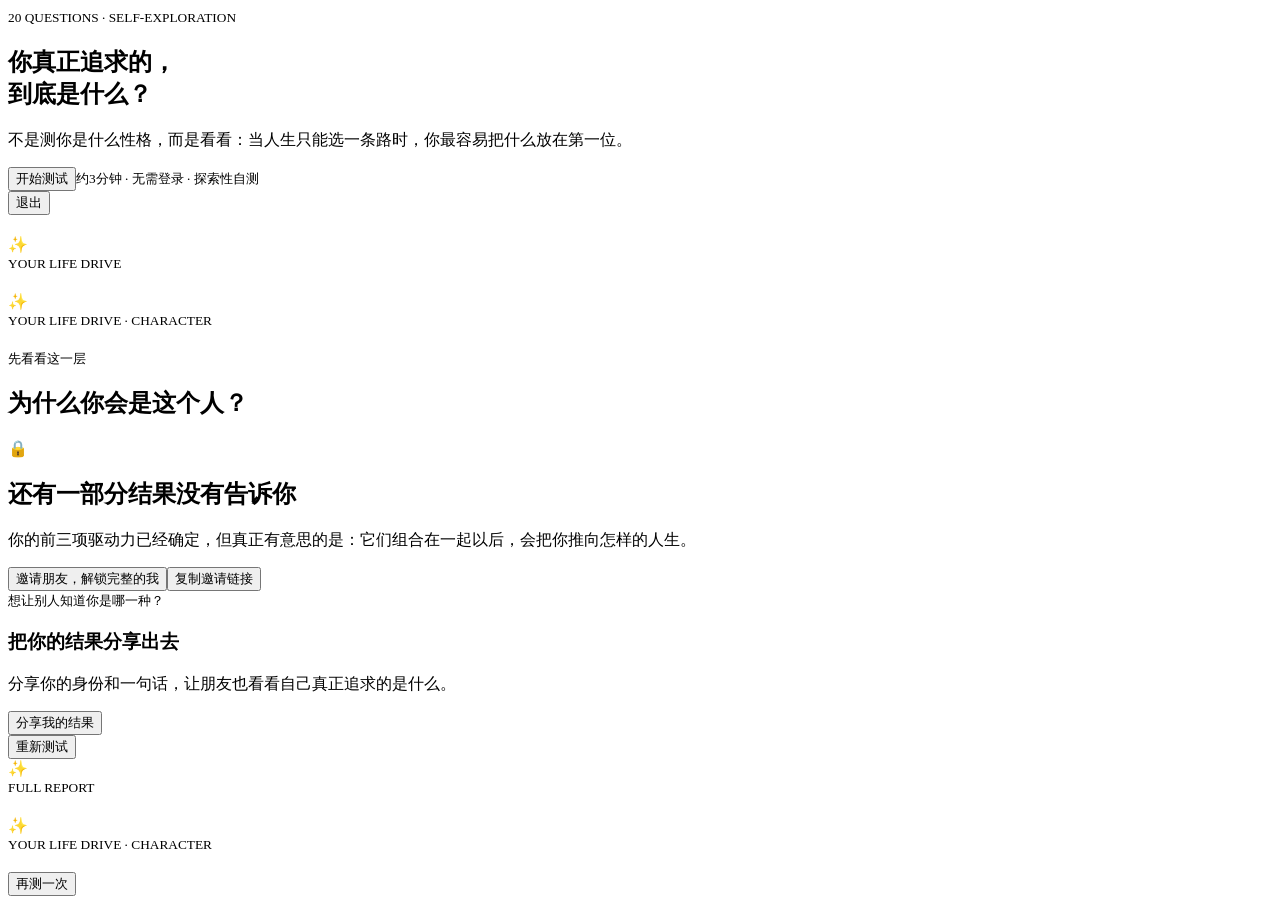
==== public/index.html @ e6f78c9f "upgrade to v5" ====
<!doctype html><html lang="zh-CN"><meta charset="utf-8"><meta name="viewport" content="width=device-width,initial-scale=1"><title>你真正追求的是什么？</title><link rel="stylesheet" href="/styles.css"><main>
<section id="home" class="screen on"><div class="hero"><small>20 QUESTIONS · SELF-EXPLORATION</small><h1>你真正追求的，<br>到底是什么？</h1><p>不是测你是什么性格，而是看看：当人生只能选一条路时，你最容易把什么放在第一位。</p><button id="start">开始测试</button><small>约3分钟 · 无需登录 · 探索性自测</small></div></section>
<section id="quiz" class="screen"><div class="top"><button id="quit">退出</button><span id="pg"></span></div><div class="bar"><i id="bar"></i></div><article><small id="qn"></small><h2 id="q"></h2><div id="opts"></div></article></section>
<section id="result" class="screen"><div class="hero resultHero"><div class="resultIcon" id="comboIcon">✨</div><small>YOUR LIFE DRIVE</small><h1 id="combo"></h1><p class="tagline" id="tagline"></p><div class="formula" id="shareLine"></div></div><article class="characterCard"><div class="characterArt" id="characterArt"><div class="characterFallback" id="characterFallback">✨</div></div><div class="characterInfo"><small>YOUR LIFE DRIVE · CHARACTER</small><h2 id="characterName"></h2><p id="characterDesc"></p></div></article><article class="insight"><small>先看看这一层</small><h2>为什么你会是这个人？</h2><p id="freeCore"></p><p class="tension" id="freeTension"></p></article><div id="dims"></div><article class="locked" id="lockCard"><div class="lockmark">🔒</div><h2 id="lockTitle">还有一部分结果没有告诉你</h2><p id="lockText">你的前三项驱动力已经确定，但真正有意思的是：它们组合在一起以后，会把你推向怎样的人生。</p><button id="invite">邀请朋友，解锁完整的我</button><button id="copy">复制邀请链接</button><small id="status"></small></article><article class="shareCard"><small>想让别人知道你是哪一种？</small><h3 id="shareCardTitle">把你的结果分享出去</h3><p id="shareCardText">分享你的身份和一句话，让朋友也看看自己真正追求的是什么。</p><button id="shareResult">分享我的结果</button></article><button class="link" id="restart">重新测试</button></section>
<section id="full" class="screen"><div class="hero resultHero"><div class="resultIcon" id="fullIcon">✨</div><small>FULL REPORT</small><h1 id="fullcombo"></h1><p class="tagline" id="fullTagline"></p></div><article class="characterCard"><div class="characterArt" id="fullCharacterArt"><div class="characterFallback" id="fullCharacterFallback">✨</div></div><div class="characterInfo"><small>YOUR LIFE DRIVE · CHARACTER</small><h2 id="fullCharacterName"></h2><p id="fullCharacterDesc"></p></div></article><div id="fullbody"></div><button id="again">再测一次</button></section>
</main><script src="/questions.js?v=5"></script><script src="/scoring.js?v=5"></script><script src="/characters.js?v=5"></script><script src="/app.js?v=5"></script></html>
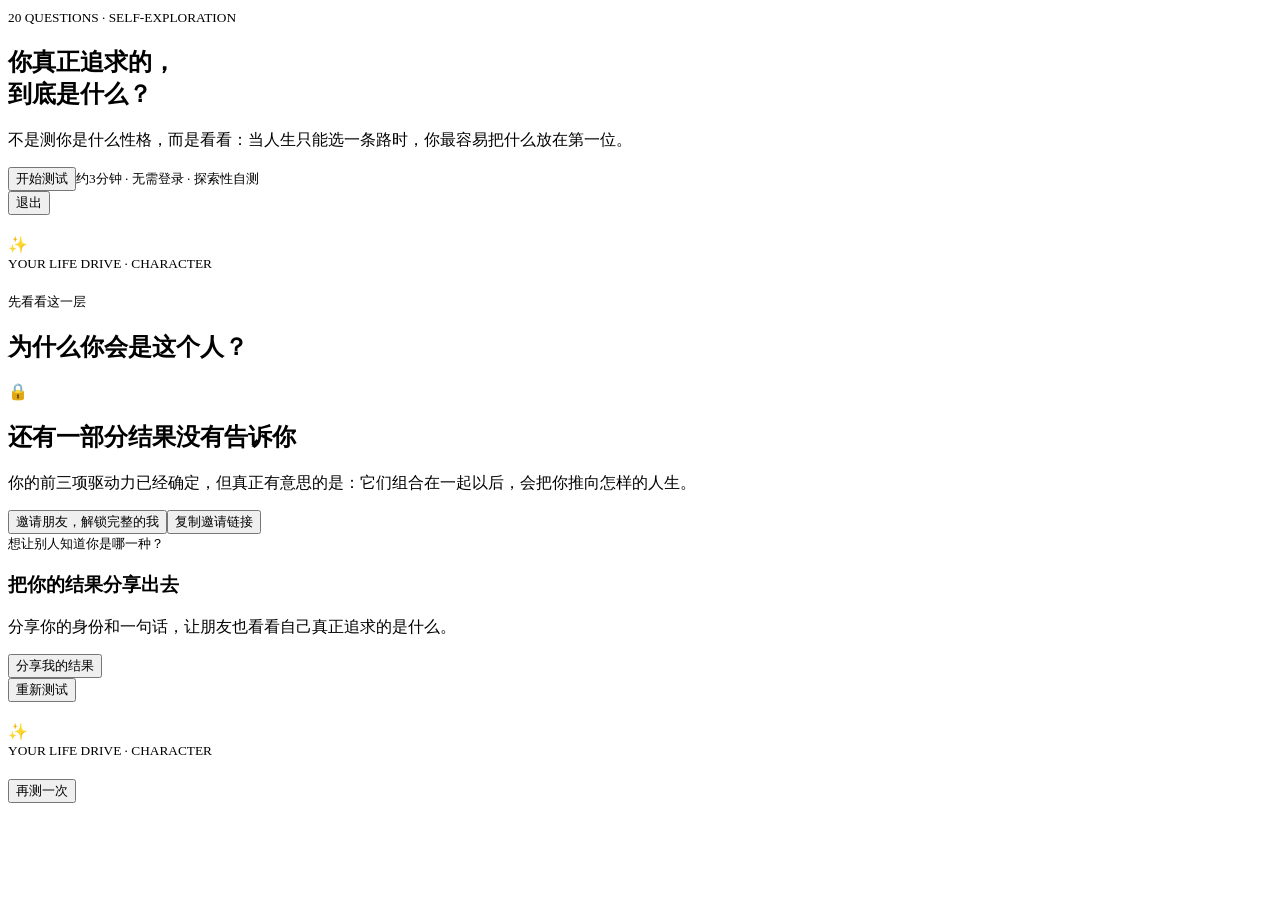
==== commit 0c1aa1f9: "fix: clean result page header" ====
--- a/public/index.html
+++ b/public/index.html
@@ -1,6 +1,6 @@
 <!doctype html><html lang="zh-CN"><meta charset="utf-8"><meta name="viewport" content="width=device-width,initial-scale=1"><title>你真正追求的是什么？</title><link rel="stylesheet" href="/styles.css"><main>
 <section id="home" class="screen on"><div class="hero"><small>20 QUESTIONS · SELF-EXPLORATION</small><h1>你真正追求的，<br>到底是什么？</h1><p>不是测你是什么性格，而是看看：当人生只能选一条路时，你最容易把什么放在第一位。</p><button id="start">开始测试</button><small>约3分钟 · 无需登录 · 探索性自测</small></div></section>
 <section id="quiz" class="screen"><div class="top"><button id="quit">退出</button><span id="pg"></span></div><div class="bar"><i id="bar"></i></div><article><small id="qn"></small><h2 id="q"></h2><div id="opts"></div></article></section>
-<section id="result" class="screen"><div class="hero resultHero"><div class="resultIcon" id="comboIcon">✨</div><small>YOUR LIFE DRIVE</small><h1 id="combo"></h1><p class="tagline" id="tagline"></p><div class="formula" id="shareLine"></div></div><article class="characterCard"><div class="characterArt" id="characterArt"><div class="characterFallback" id="characterFallback">✨</div></div><div class="characterInfo"><small>YOUR LIFE DRIVE · CHARACTER</small><h2 id="characterName"></h2><p id="characterDesc"></p></div></article><article class="insight"><small>先看看这一层</small><h2>为什么你会是这个人？</h2><p id="freeCore"></p><p class="tension" id="freeTension"></p></article><div id="dims"></div><article class="locked" id="lockCard"><div class="lockmark">🔒</div><h2 id="lockTitle">还有一部分结果没有告诉你</h2><p id="lockText">你的前三项驱动力已经确定，但真正有意思的是：它们组合在一起以后，会把你推向怎样的人生。</p><button id="invite">邀请朋友，解锁完整的我</button><button id="copy">复制邀请链接</button><small id="status"></small></article><article class="shareCard"><small>想让别人知道你是哪一种？</small><h3 id="shareCardTitle">把你的结果分享出去</h3><p id="shareCardText">分享你的身份和一句话，让朋友也看看自己真正追求的是什么。</p><button id="shareResult">分享我的结果</button></article><button class="link" id="restart">重新测试</button></section>
-<section id="full" class="screen"><div class="hero resultHero"><div class="resultIcon" id="fullIcon">✨</div><small>FULL REPORT</small><h1 id="fullcombo"></h1><p class="tagline" id="fullTagline"></p></div><article class="characterCard"><div class="characterArt" id="fullCharacterArt"><div class="characterFallback" id="fullCharacterFallback">✨</div></div><div class="characterInfo"><small>YOUR LIFE DRIVE · CHARACTER</small><h2 id="fullCharacterName"></h2><p id="fullCharacterDesc"></p></div></article><div id="fullbody"></div><button id="again">再测一次</button></section>
-</main><script src="/questions.js?v=5"></script><script src="/scoring.js?v=5"></script><script src="/characters.js?v=5"></script><script src="/app.js?v=5"></script></html>
+<section id="result" class="screen"><div class="hero resultHero"><h1 id="combo"></h1><p class="tagline" id="tagline"></p><div class="formula" id="shareLine"></div></div><article class="characterCard"><div class="characterArt" id="characterArt"><div class="characterFallback" id="characterFallback">✨</div></div><div class="characterInfo"><small>YOUR LIFE DRIVE · CHARACTER</small><h2 id="characterName"></h2><p id="characterDesc"></p></div></article><article class="insight"><small>先看看这一层</small><h2>为什么你会是这个人？</h2><p id="freeCore"></p><p class="tension" id="freeTension"></p></article><div id="dims"></div><article class="locked" id="lockCard"><div class="lockmark">🔒</div><h2 id="lockTitle">还有一部分结果没有告诉你</h2><p id="lockText">你的前三项驱动力已经确定，但真正有意思的是：它们组合在一起以后，会把你推向怎样的人生。</p><button id="invite">邀请朋友，解锁完整的我</button><button id="copy">复制邀请链接</button><small id="status"></small></article><article class="shareCard"><small>想让别人知道你是哪一种？</small><h3 id="shareCardTitle">把你的结果分享出去</h3><p id="shareCardText">分享你的身份和一句话，让朋友也看看自己真正追求的是什么。</p><button id="shareResult">分享我的结果</button></article><button class="link" id="restart">重新测试</button></section>
+<section id="full" class="screen"><div class="hero resultHero"><h1 id="fullcombo"></h1><p class="tagline" id="fullTagline"></p></div><article class="characterCard"><div class="characterArt" id="fullCharacterArt"><div class="characterFallback" id="fullCharacterFallback">✨</div></div><div class="characterInfo"><small>YOUR LIFE DRIVE · CHARACTER</small><h2 id="fullCharacterName"></h2><p id="fullCharacterDesc"></p></div></article><div id="fullbody"></div><button id="again">再测一次</button></section>
+</main><script src="/questions.js?v=11"></script><script src="/scoring.js?v=11"></script><script src="/characters.js?v=11"></script><script src="/app.js?v=11"></script></html>
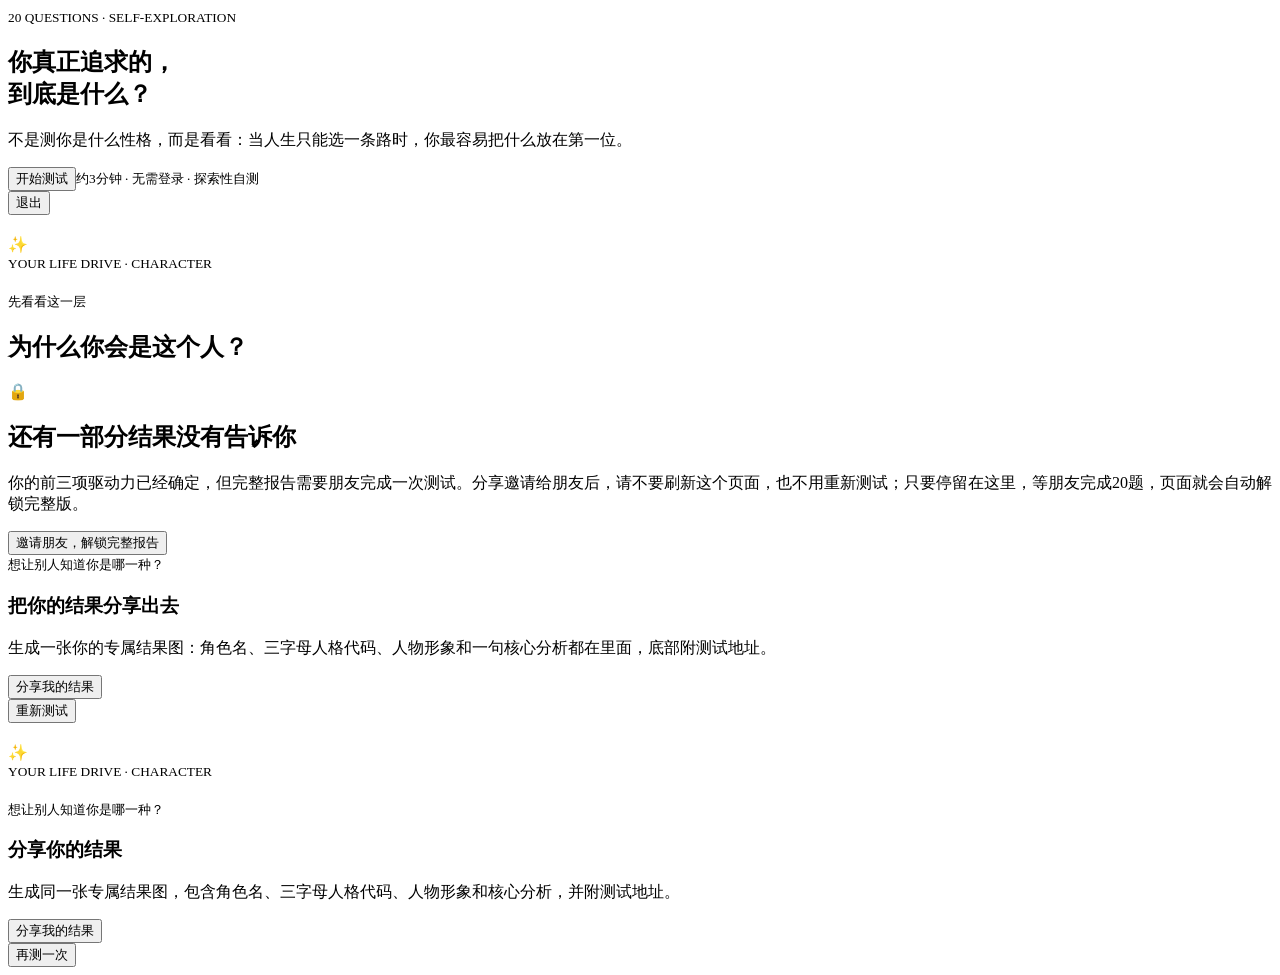
==== commit 6beadc0c: "feat: share result image" ====
--- a/public/index.html
+++ b/public/index.html
@@ -1,6 +1,6 @@
 <!doctype html><html lang="zh-CN"><meta charset="utf-8"><meta name="viewport" content="width=device-width,initial-scale=1"><title>你真正追求的是什么？</title><link rel="stylesheet" href="/styles.css"><main>
 <section id="home" class="screen on"><div class="hero"><small>20 QUESTIONS · SELF-EXPLORATION</small><h1>你真正追求的，<br>到底是什么？</h1><p>不是测你是什么性格，而是看看：当人生只能选一条路时，你最容易把什么放在第一位。</p><button id="start">开始测试</button><small>约3分钟 · 无需登录 · 探索性自测</small></div></section>
 <section id="quiz" class="screen"><div class="top"><button id="quit">退出</button><span id="pg"></span></div><div class="bar"><i id="bar"></i></div><article><small id="qn"></small><h2 id="q"></h2><div id="opts"></div></article></section>
-<section id="result" class="screen"><div class="hero resultHero"><h1 id="combo"></h1><p class="tagline" id="tagline"></p><div class="formula" id="shareLine"></div></div><article class="characterCard"><div class="characterArt" id="characterArt"><div class="characterFallback" id="characterFallback">✨</div></div><div class="characterInfo"><small>YOUR LIFE DRIVE · CHARACTER</small><h2 id="characterName"></h2><p id="characterDesc"></p></div></article><article class="insight"><small>先看看这一层</small><h2>为什么你会是这个人？</h2><p id="freeCore"></p><p class="tension" id="freeTension"></p></article><div id="dims"></div><article class="locked" id="lockCard"><div class="lockmark">🔒</div><h2 id="lockTitle">还有一部分结果没有告诉你</h2><p id="lockText">你的前三项驱动力已经确定，但真正有意思的是：它们组合在一起以后，会把你推向怎样的人生。</p><button id="invite">邀请朋友，解锁完整的我</button><button id="copy">复制邀请链接</button><small id="status"></small></article><article class="shareCard"><small>想让别人知道你是哪一种？</small><h3 id="shareCardTitle">把你的结果分享出去</h3><p id="shareCardText">分享你的身份和一句话，让朋友也看看自己真正追求的是什么。</p><button id="shareResult">分享我的结果</button></article><button class="link" id="restart">重新测试</button></section>
-<section id="full" class="screen"><div class="hero resultHero"><h1 id="fullcombo"></h1><p class="tagline" id="fullTagline"></p></div><article class="characterCard"><div class="characterArt" id="fullCharacterArt"><div class="characterFallback" id="fullCharacterFallback">✨</div></div><div class="characterInfo"><small>YOUR LIFE DRIVE · CHARACTER</small><h2 id="fullCharacterName"></h2><p id="fullCharacterDesc"></p></div></article><div id="fullbody"></div><button id="again">再测一次</button></section>
-</main><script src="/questions.js?v=11"></script><script src="/scoring.js?v=11"></script><script src="/characters.js?v=11"></script><script src="/app.js?v=11"></script></html>
+<section id="result" class="screen"><div class="hero resultHero"><h1 id="combo"></h1><p class="tagline" id="tagline"></p><div class="formula" id="shareLine"></div></div><article class="characterCard"><div class="characterArt" id="characterArt"><div class="characterFallback" id="characterFallback">✨</div></div><div class="characterInfo"><small>YOUR LIFE DRIVE · CHARACTER</small><h2 id="characterName"></h2><p id="characterDesc"></p></div></article><article class="insight"><small>先看看这一层</small><h2>为什么你会是这个人？</h2><p id="freeCore"></p><p class="tension" id="freeTension"></p></article><div id="dims"></div><article class="locked" id="lockCard"><div class="lockmark">🔒</div><h2 id="lockTitle">还有一部分结果没有告诉你</h2><p id="lockText">你的前三项驱动力已经确定，但完整报告需要朋友完成一次测试。分享邀请给朋友后，请不要刷新这个页面，也不用重新测试；只要停留在这里，等朋友完成20题，页面就会自动解锁完整版。</p><button id="invite">邀请朋友，解锁完整报告</button><small id="status"></small></article><article class="shareCard"><small>想让别人知道你是哪一种？</small><h3 id="shareCardTitle">把你的结果分享出去</h3><p id="shareCardText">生成一张你的专属结果图：角色名、三字母人格代码、人物形象和一句核心分析都在里面，底部附测试地址。</p><button id="shareResult">分享我的结果</button><small id="shareStatus"></small></article><button class="link" id="restart">重新测试</button></section>
+<section id="full" class="screen"><div class="hero resultHero"><h1 id="fullcombo"></h1><p class="tagline" id="fullTagline"></p></div><article class="characterCard"><div class="characterArt" id="fullCharacterArt"><div class="characterFallback" id="fullCharacterFallback">✨</div></div><div class="characterInfo"><small>YOUR LIFE DRIVE · CHARACTER</small><h2 id="fullCharacterName"></h2><p id="fullCharacterDesc"></p></div></article><div id="fullbody"></div><article class="shareCard"><small>想让别人知道你是哪一种？</small><h3>分享你的结果</h3><p>生成同一张专属结果图，包含角色名、三字母人格代码、人物形象和核心分析，并附测试地址。</p><button id="shareFullResult">分享我的结果</button><small id="fullShareStatus"></small></article><button id="again">再测一次</button></section>
+</main><script src="/questions.js?v=12"></script><script src="/scoring.js?v=12"></script><script src="/characters.js?v=12"></script><script src="/app.js?v=12"></script></html>
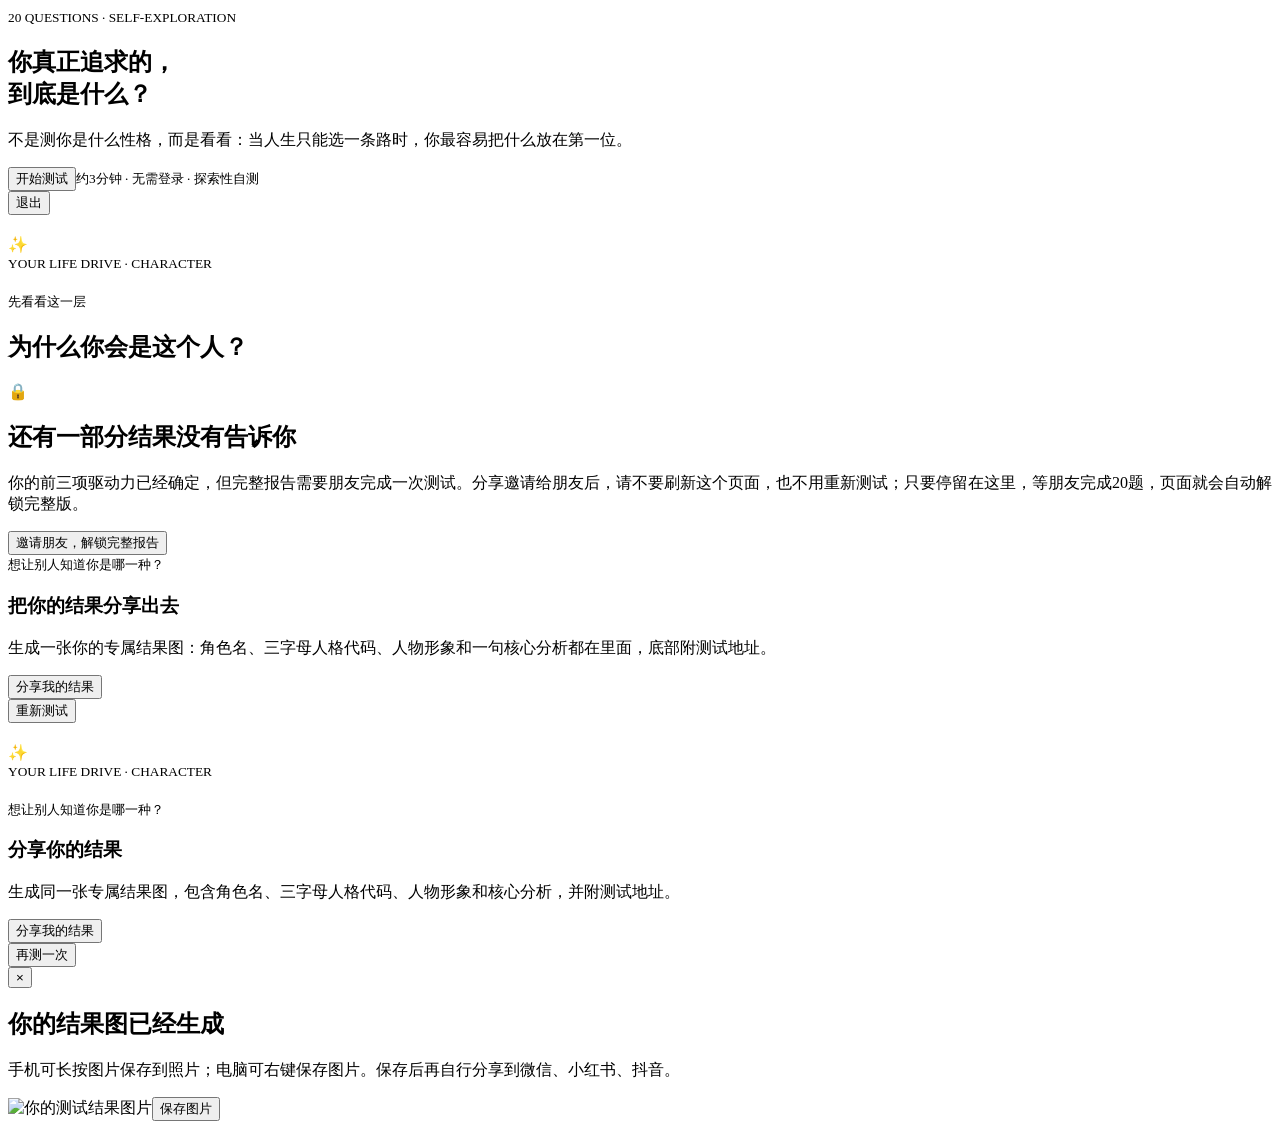
==== commit 665e19a1: "fix: improve mobile sharing flow" ====
--- a/public/index.html
+++ b/public/index.html
@@ -3,4 +3,4 @@
 <section id="quiz" class="screen"><div class="top"><button id="quit">退出</button><span id="pg"></span></div><div class="bar"><i id="bar"></i></div><article><small id="qn"></small><h2 id="q"></h2><div id="opts"></div></article></section>
 <section id="result" class="screen"><div class="hero resultHero"><h1 id="combo"></h1><p class="tagline" id="tagline"></p><div class="formula" id="shareLine"></div></div><article class="characterCard"><div class="characterArt" id="characterArt"><div class="characterFallback" id="characterFallback">✨</div></div><div class="characterInfo"><small>YOUR LIFE DRIVE · CHARACTER</small><h2 id="characterName"></h2><p id="characterDesc"></p></div></article><article class="insight"><small>先看看这一层</small><h2>为什么你会是这个人？</h2><p id="freeCore"></p><p class="tension" id="freeTension"></p></article><div id="dims"></div><article class="locked" id="lockCard"><div class="lockmark">🔒</div><h2 id="lockTitle">还有一部分结果没有告诉你</h2><p id="lockText">你的前三项驱动力已经确定，但完整报告需要朋友完成一次测试。分享邀请给朋友后，请不要刷新这个页面，也不用重新测试；只要停留在这里，等朋友完成20题，页面就会自动解锁完整版。</p><button id="invite">邀请朋友，解锁完整报告</button><small id="status"></small></article><article class="shareCard"><small>想让别人知道你是哪一种？</small><h3 id="shareCardTitle">把你的结果分享出去</h3><p id="shareCardText">生成一张你的专属结果图：角色名、三字母人格代码、人物形象和一句核心分析都在里面，底部附测试地址。</p><button id="shareResult">分享我的结果</button><small id="shareStatus"></small></article><button class="link" id="restart">重新测试</button></section>
 <section id="full" class="screen"><div class="hero resultHero"><h1 id="fullcombo"></h1><p class="tagline" id="fullTagline"></p></div><article class="characterCard"><div class="characterArt" id="fullCharacterArt"><div class="characterFallback" id="fullCharacterFallback">✨</div></div><div class="characterInfo"><small>YOUR LIFE DRIVE · CHARACTER</small><h2 id="fullCharacterName"></h2><p id="fullCharacterDesc"></p></div></article><div id="fullbody"></div><article class="shareCard"><small>想让别人知道你是哪一种？</small><h3>分享你的结果</h3><p>生成同一张专属结果图，包含角色名、三字母人格代码、人物形象和核心分析，并附测试地址。</p><button id="shareFullResult">分享我的结果</button><small id="fullShareStatus"></small></article><button id="again">再测一次</button></section>
-</main><script src="/questions.js?v=12"></script><script src="/scoring.js?v=12"></script><script src="/characters.js?v=12"></script><script src="/app.js?v=12"></script></html>
+<div id="shareImageModal" class="shareModal" aria-hidden="true"><div id="shareModalBackdrop" class="shareModalBackdrop"></div><div class="shareModalPanel" role="dialog" aria-modal="true" aria-labelledby="shareModalTitle"><button id="closeShareModal" class="shareModalClose" aria-label="关闭">×</button><h2 id="shareModalTitle">你的结果图已经生成</h2><p class="shareModalText">手机可长按图片保存到照片；电脑可右键保存图片。保存后再自行分享到微信、小红书、抖音。</p><img id="sharePreviewImage" class="sharePreviewImage" alt="你的测试结果图片"><button id="saveShareImage" class="shareModalSave">保存图片</button><small id="shareModalHint" class="shareModalHint"></small></div></div></main><script src="/questions.js?v=13"></script><script src="/scoring.js?v=13"></script><script src="/characters.js?v=13"></script><script src="/app.js?v=13"></script></html>
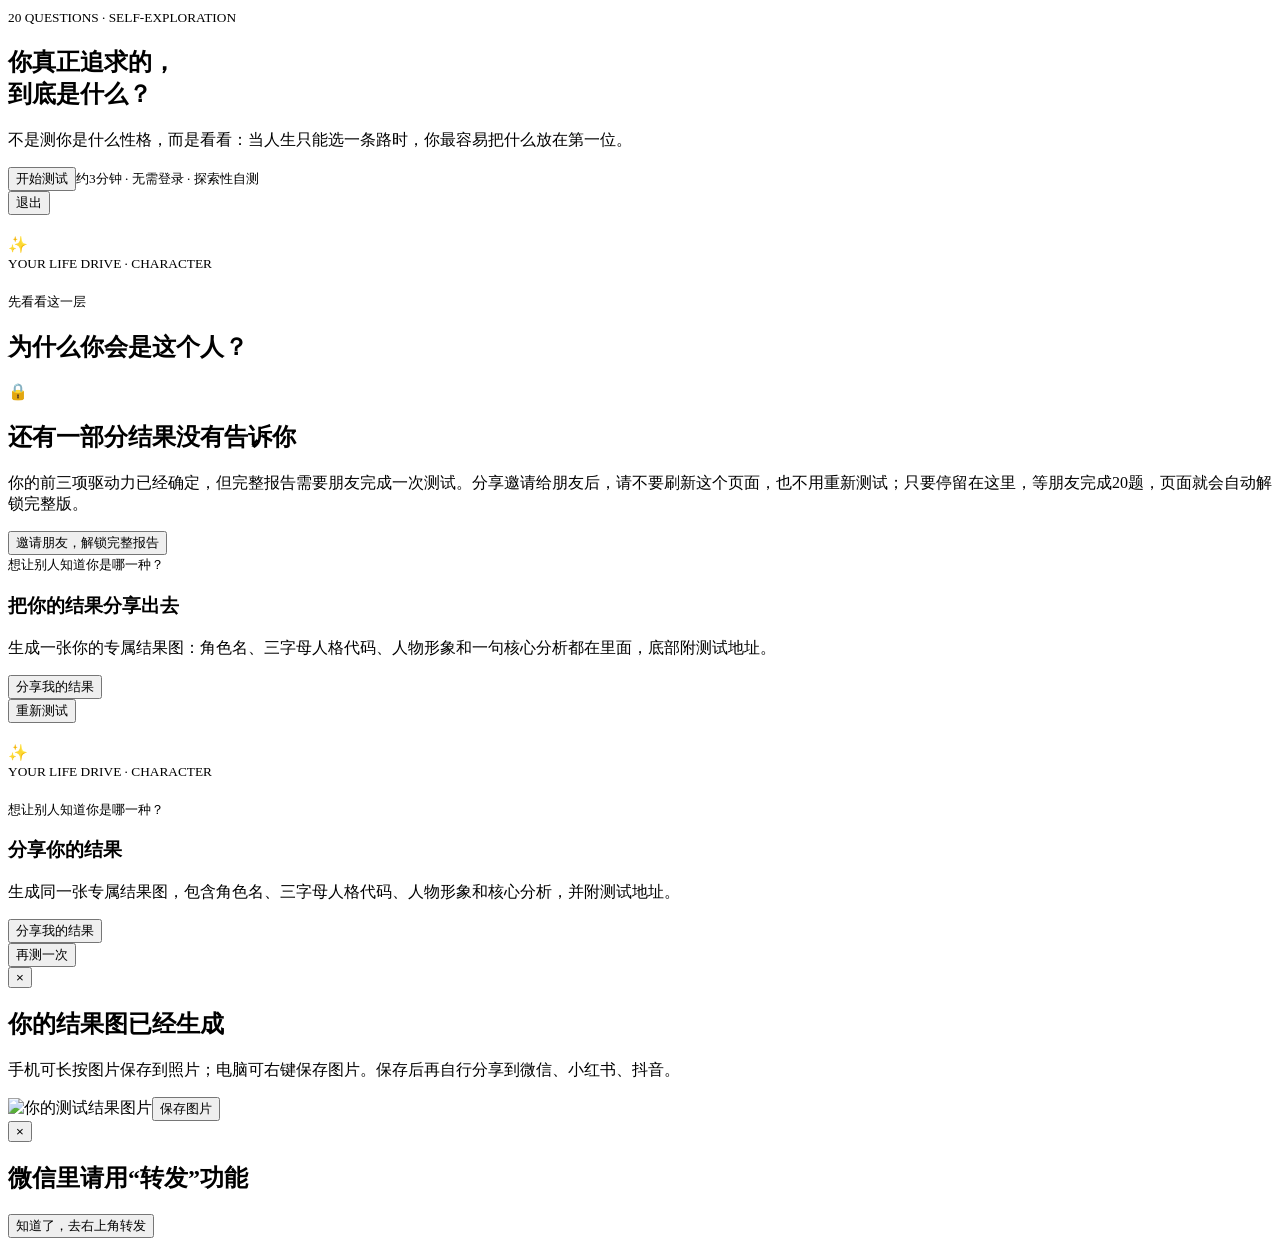
==== commit d77f4cad: "fix: reliable WeChat invite URL" ====
--- a/public/index.html
+++ b/public/index.html
@@ -3,4 +3,4 @@
 <section id="quiz" class="screen"><div class="top"><button id="quit">退出</button><span id="pg"></span></div><div class="bar"><i id="bar"></i></div><article><small id="qn"></small><h2 id="q"></h2><div id="opts"></div></article></section>
 <section id="result" class="screen"><div class="hero resultHero"><h1 id="combo"></h1><p class="tagline" id="tagline"></p><div class="formula" id="shareLine"></div></div><article class="characterCard"><div class="characterArt" id="characterArt"><div class="characterFallback" id="characterFallback">✨</div></div><div class="characterInfo"><small>YOUR LIFE DRIVE · CHARACTER</small><h2 id="characterName"></h2><p id="characterDesc"></p></div></article><article class="insight"><small>先看看这一层</small><h2>为什么你会是这个人？</h2><p id="freeCore"></p><p class="tension" id="freeTension"></p></article><div id="dims"></div><article class="locked" id="lockCard"><div class="lockmark">🔒</div><h2 id="lockTitle">还有一部分结果没有告诉你</h2><p id="lockText">你的前三项驱动力已经确定，但完整报告需要朋友完成一次测试。分享邀请给朋友后，请不要刷新这个页面，也不用重新测试；只要停留在这里，等朋友完成20题，页面就会自动解锁完整版。</p><button id="invite">邀请朋友，解锁完整报告</button><small id="status"></small></article><article class="shareCard"><small>想让别人知道你是哪一种？</small><h3 id="shareCardTitle">把你的结果分享出去</h3><p id="shareCardText">生成一张你的专属结果图：角色名、三字母人格代码、人物形象和一句核心分析都在里面，底部附测试地址。</p><button id="shareResult">分享我的结果</button><small id="shareStatus"></small></article><button class="link" id="restart">重新测试</button></section>
 <section id="full" class="screen"><div class="hero resultHero"><h1 id="fullcombo"></h1><p class="tagline" id="fullTagline"></p></div><article class="characterCard"><div class="characterArt" id="fullCharacterArt"><div class="characterFallback" id="fullCharacterFallback">✨</div></div><div class="characterInfo"><small>YOUR LIFE DRIVE · CHARACTER</small><h2 id="fullCharacterName"></h2><p id="fullCharacterDesc"></p></div></article><div id="fullbody"></div><article class="shareCard"><small>想让别人知道你是哪一种？</small><h3>分享你的结果</h3><p>生成同一张专属结果图，包含角色名、三字母人格代码、人物形象和核心分析，并附测试地址。</p><button id="shareFullResult">分享我的结果</button><small id="fullShareStatus"></small></article><button id="again">再测一次</button></section>
-<div id="shareImageModal" class="shareModal" aria-hidden="true"><div id="shareModalBackdrop" class="shareModalBackdrop"></div><div class="shareModalPanel" role="dialog" aria-modal="true" aria-labelledby="shareModalTitle"><button id="closeShareModal" class="shareModalClose" aria-label="关闭">×</button><h2 id="shareModalTitle">你的结果图已经生成</h2><p class="shareModalText">手机可长按图片保存到照片；电脑可右键保存图片。保存后再自行分享到微信、小红书、抖音。</p><img id="sharePreviewImage" class="sharePreviewImage" alt="你的测试结果图片"><button id="saveShareImage" class="shareModalSave">保存图片</button><small id="shareModalHint" class="shareModalHint"></small></div></div></main><script src="/questions.js?v=13"></script><script src="/scoring.js?v=13"></script><script src="/characters.js?v=13"></script><script src="/app.js?v=13"></script></html>
+<div id="shareImageModal" class="shareModal" aria-hidden="true"><div id="shareModalBackdrop" class="shareModalBackdrop"></div><div class="shareModalPanel" role="dialog" aria-modal="true" aria-labelledby="shareModalTitle"><button id="closeShareModal" class="shareModalClose" aria-label="关闭">×</button><h2 id="shareModalTitle">你的结果图已经生成</h2><p class="shareModalText">手机可长按图片保存到照片；电脑可右键保存图片。保存后再自行分享到微信、小红书、抖音。</p><img id="sharePreviewImage" class="sharePreviewImage" alt="你的测试结果图片"><button id="saveShareImage" class="shareModalSave">保存图片</button><small id="shareModalHint" class="shareModalHint"></small></div></div><div id="wechatShareModal" class="shareModal" aria-hidden="true"><div id="wechatShareBackdrop" class="shareModalBackdrop"></div><div class="shareModalPanel wechatSharePanel" role="dialog" aria-modal="true" aria-labelledby="wechatShareTitle"><button id="wechatShareClose" class="shareModalClose" aria-label="关闭">×</button><h2 id="wechatShareTitle">微信里请用“转发”功能</h2><p id="wechatShareText" class="shareModalText"></p><button id="wechatShareDone" class="shareModalSave">知道了，去右上角转发</button></div></div></main><script src="/questions.js?v=14"></script><script src="/scoring.js?v=14"></script><script src="/characters.js?v=14"></script><script src="/app.js?v=14"></script></html>
